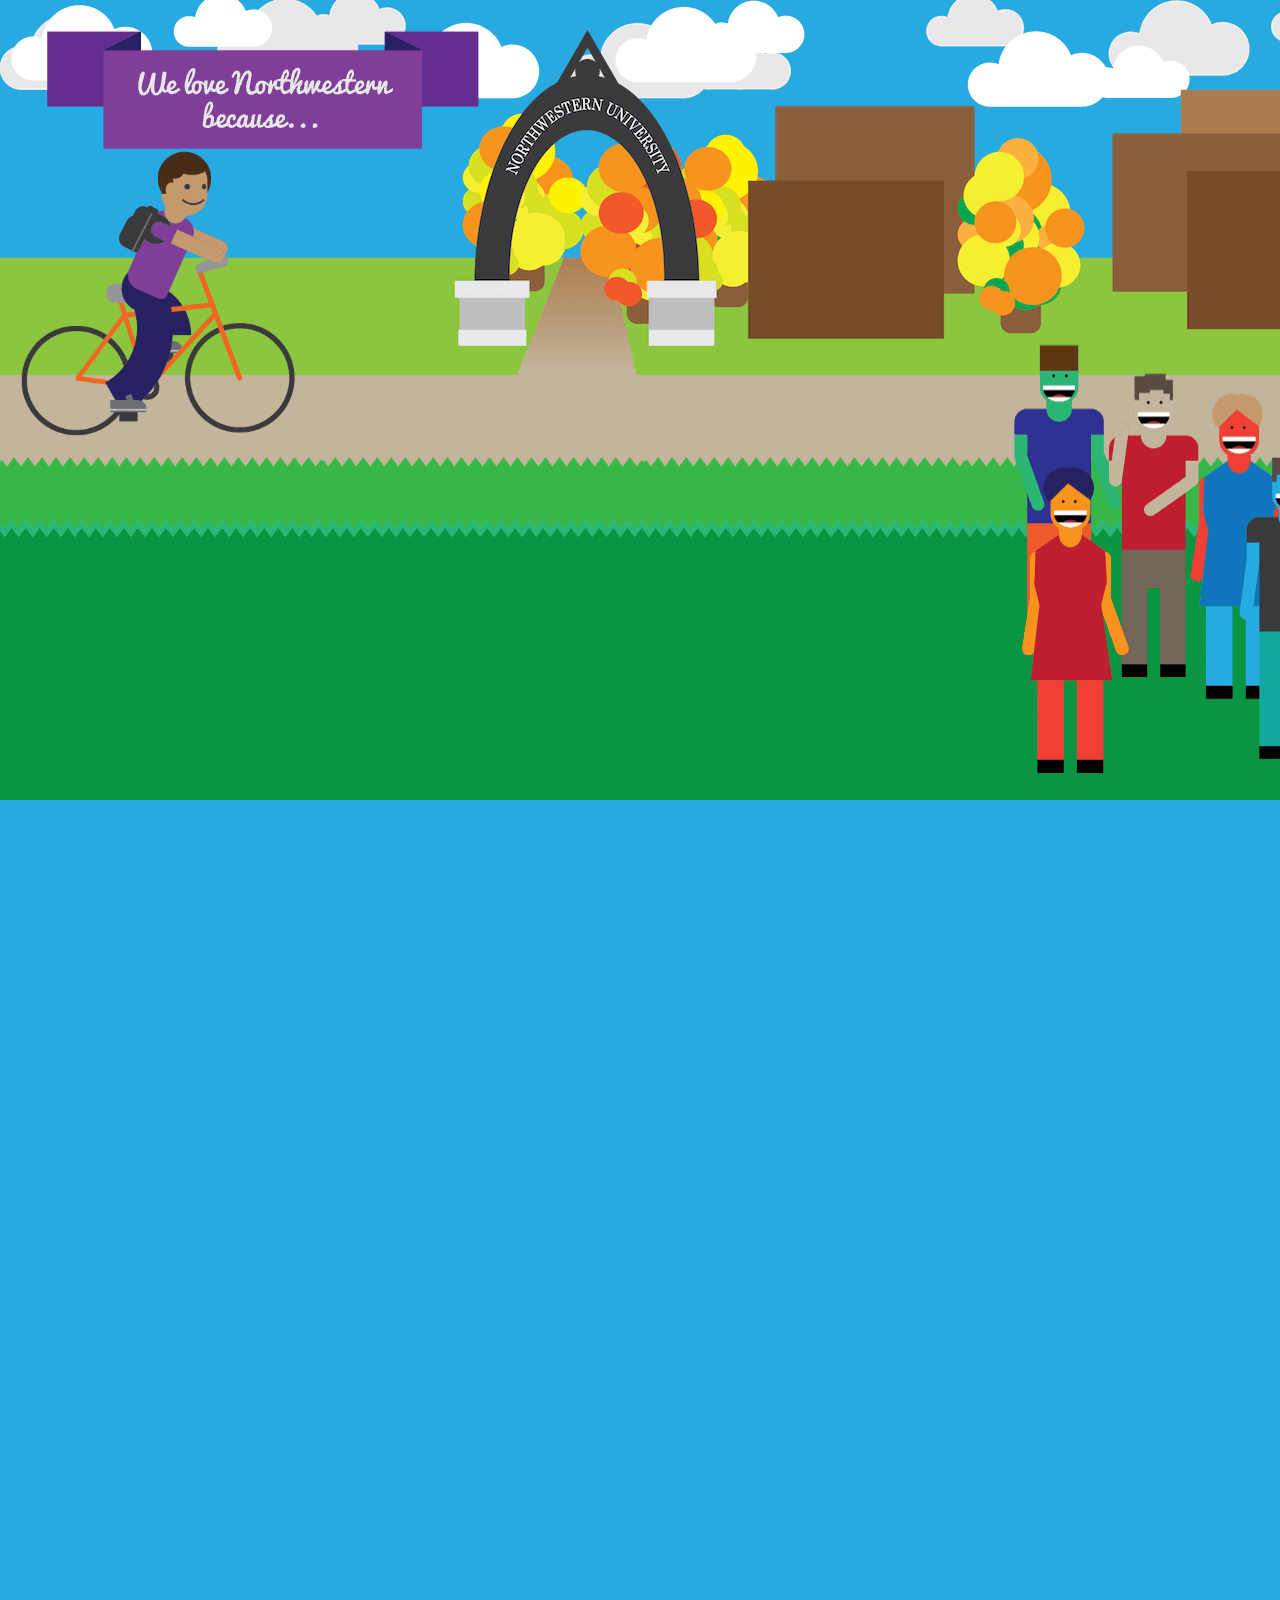
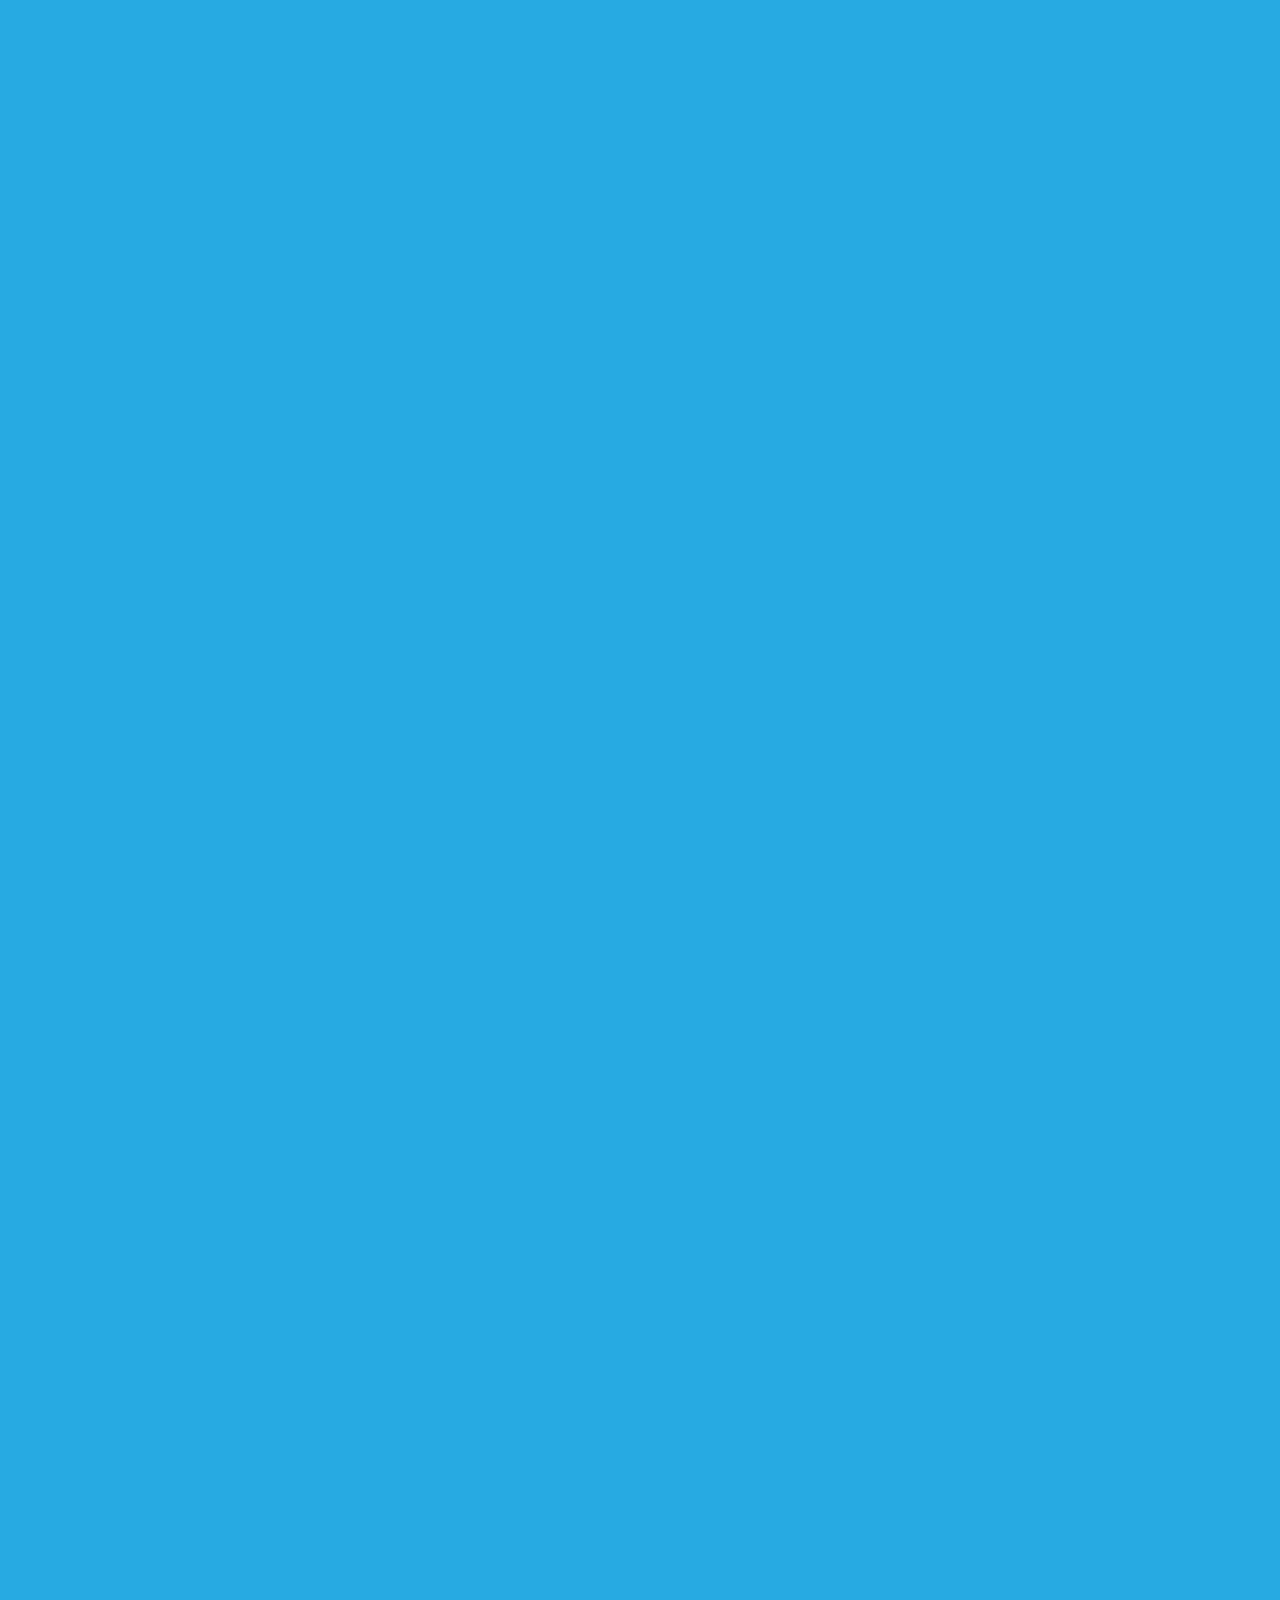
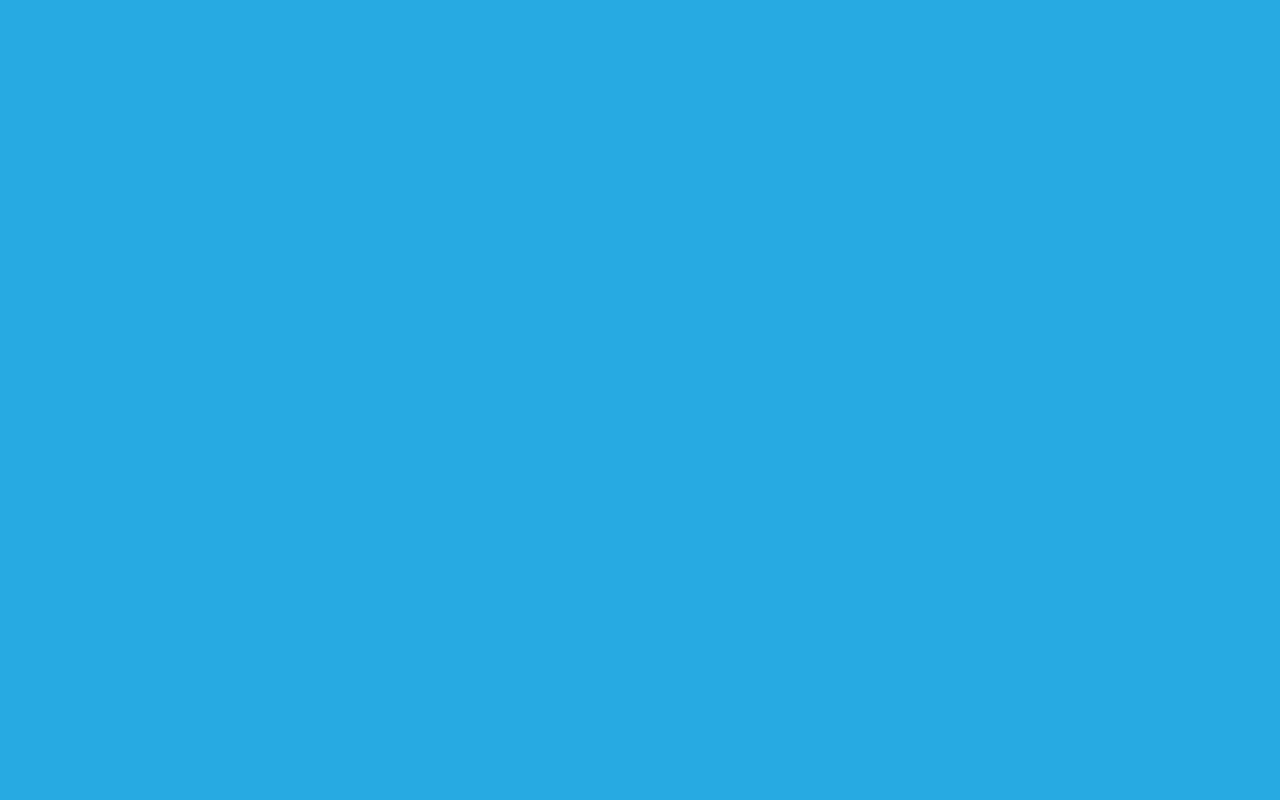
==== index.html @ 4a2a835d "Initialize Content" ====
<!DOCTYPE html>
<html>
	<title>
	</title>
	<head>
		<link href='http://fonts.googleapis.com/css?family=Dosis:400,700' rel='stylesheet' type='text/css'>
		<link rel='stylesheet' type="text/css" href="css/desktop.css">
		<script src="http://ajax.googleapis.com/ajax/libs/jquery/1.11.0/jquery.min.js"></script>
	</head>
	<body>
		<div id="Background">
			<div id="BackgroundBuildings" class="background-elements ScrollSpeed1 SizeCoverPosition"></div>
			<div id="Banner1" class="SizeCoverPosition"></div>
			<div class="ScrollSpeed1 SizeCoverPosition" id="Banner2"></div>
			<div class="ScrollSpeed1 SizeCoverPosition" id="Banner3"></div>
			<div id="Grass1" class="background-elements SizeCoverPosition"></div>
			<div id="Grass2" class="background-elements SizeCoverPosition"></div>
			<div id="Cloud1" class="background-elements SizeCoverPosition"></div>
			<div id="Cloud2" class="background-elements SizeCoverPosition"></div>
			<div id="People1" class="background-elements ScrollSpeed1 SizeCoverPosition"></div>
			<div id="People2" class="background-elements ScrollSpeed1 SizeCoverPosition"></div>
			<div id="Quote1" class="background-elements ScrollSpeed1 SizeCoverPosition"></div>
			<div id="Quote2" class="background-elements ScrollSpeed1 SizeCoverPosition"></div>
			<div id="Quote3" class="background-elements ScrollSpeed1 SizeCoverPosition"></div>
			<div id="Dillo1" class="background-elements ScrollSpeed1 SizeCoverPosition"></div>
			<div id="Dillo2" class="background-elements ScrollSpeed1 SizeCoverPosition"></div>
			<div id="Dillo3" class="background-elements ScrollSpeed1 SizeCoverPosition"></div>
			<div id="Speaker1" class="background-elements ScrollSpeed1 SizeCoverPosition"></div>
			<div id="Speaker2" class="background-elements ScrollSpeed1 SizeCoverPosition"></div>
		</div>

		<div id="Phil">
			<div id="PhilSlides"></div>
		</div>
        
        <div id="MessageBoard">
	        <div id="MessageBox">
	        	<h1>Why do you love Northwestern?</h1>
	        	<div id ="Message-BoxScroll">
	            	<p>"The food here is so amazing!" -AJ</p>
	            	<p>"I love the professors!" -BY</p>
	            	<p>"ORGO AND CHEM :)" -KS</p>
	            	<p>"My roommate and I are best friends" -SV</p>
	            	<p>"There are just so many cool people" -PO</p>
	            	<p>"Purple is the greatest school color" -GL</p>
	            	<p>"I met my wife here four years ago" -RP</p>
	            	<p>"I fall asleep at the lakefill" -MK</p>
	            	<p>"Evanston is the greatest college town" -JH</p>
	            	<div class="prompt"></div>
	               	<table id ="TableHide"><tr width="90%">
		               	<td width="400px">
		             		<input id="userReason" type="text" name = "reason" placeholder="I love NU because..." maxlength="45">
		           		</td>
		           		<td width="20px">
		               		<input id="userName" type="text" name ="name" placeholder="Initials">
		               	</td>
		            	</tr>
		            </table>
		        	<button id = "ButtonHide">Submit</button>
	       		</div>
	        </div>
	    </div>

		<script type="text/javascript" src="js/main.js"></script>
	</body>
</html>
---- css/desktop.css ----
body{
	background-color: rgb(39,170,225);
}

.SizeCoverPosition{
	height:800px;
	width: 4000px;
	background-size: cover;
	position: absolute;
	left: 0px;
	top:0px;
}

#Background{
	height: 4000px;
	width: 100%;
	position:absolute;
	left:0;
	top:0;
	overflow: hidden;
}

#BackgroundBuildings{
	background-image: url("../img/background.png");
	z-index:0;
}

#Banner1{
	background-image: url("../img/banner1.png");
	z-index:10;
}

#Banner2{
	background-image: url("../img/banner2.png");
	top: -500px;
	z-index:10;
}

#Banner3{
	background-image: url("../img/banner3.png");
	top: -500px;
	z-index:10;
}

#Grass1{
	background-image: url("../img/grass1.png");
	z-index:2;
}

#Grass2{
	background-image: url("../img/grass2.png");
	z-index:1;
}

#Cloud1{
	background-image: url("../img/cloudWhite.png");
	z-index:-1;
}

#Cloud2{
	background-image: url("../img/cloudGrey.png");
	z-index:-2;
}

#People1{
	background-image: url("../img/people1.png");
	z-index:5;
}

#People2{
	background-image: url("../img/people2.png");
	z-index:3;
}

#Quote1{
	background-image: url("../img/quotes1.png");
	z-index:6;
	display:none;
}

#Quote2{
	background-image: url("../img/quotes2.png");
	z-index:7;
	display:none;
}

#Quote3{
	background-image: url("../img/quotes3.png");
	z-index:8;
	display:none;
}

#Dillo1{
	background-image: url("../img/dillo.png");
	z-index:3;
}

#Dillo2{
	background-image: url("../img/dillo2.png");
	z-index:4;
	display:none;
}

#Dillo3{
	background-image: url("../img/dillo3.png");
	z-index:4;
	display:initial;
}

#Speaker1{
	background-image: url("../img/speaker1.png");
	z-index:1;
	display:none;
}

#Speaker2{
	background-image: url("../img/speaker2.png");
	z-index:1;
	display:initial;
}
#Phil{
	width:300px;
	height:300px;
	top: 140px;
	position:fixed;
	overflow:hidden;
	z-index:4;
}

#PhilSlides{
	height:600px;
	width:3000px;
	background-size:cover;
	position: relative;
	background-image: url("../img/phil.png");
	left: 0px;
	top: 0px;
}

#MessageBoard{
	height: 4000px;
	width: 100%;
	position:absolute;
	left:0;
	top:0;
	overflow: hidden;
	z-index:9;
}

#MessageBox{
	border: 30px solid #555555;
	border-top: 30px solid #777777;
	border-bottom: transparent;
	text-align: center;
	height: 700px;
	width: 600px;
	position:absolute;
	background-color: #222222;
	padding: 30px;
	color: #dddddd;
	font-family: 'Dosis', 'sans-serif';
	overflow:hidden;
	top: 1600px;
}

h1{
	font-size: 40px;
}

#Message-BoxScroll{
	overflow-y:hidden;
	overflow-x:hidden;
	width:100%;
	height:450px;
}

p, #prompt{
	font-size:28px;
}

table{
	padding:30px;
}

input{
	background-color: #222222;
	font-family: 'Dosis', 'sans-serif';
	font-size: 28px;
	color:#dddddd;
	text-align:center;

}

::-webkit-input-placeholder { /* WebKit browsers */
    color:#333333;
}

button{
	font-size:25px;
	font-family: 'Dosis', 'sans-serif';
	background-color: #222222;
	color:#dddddd;
}
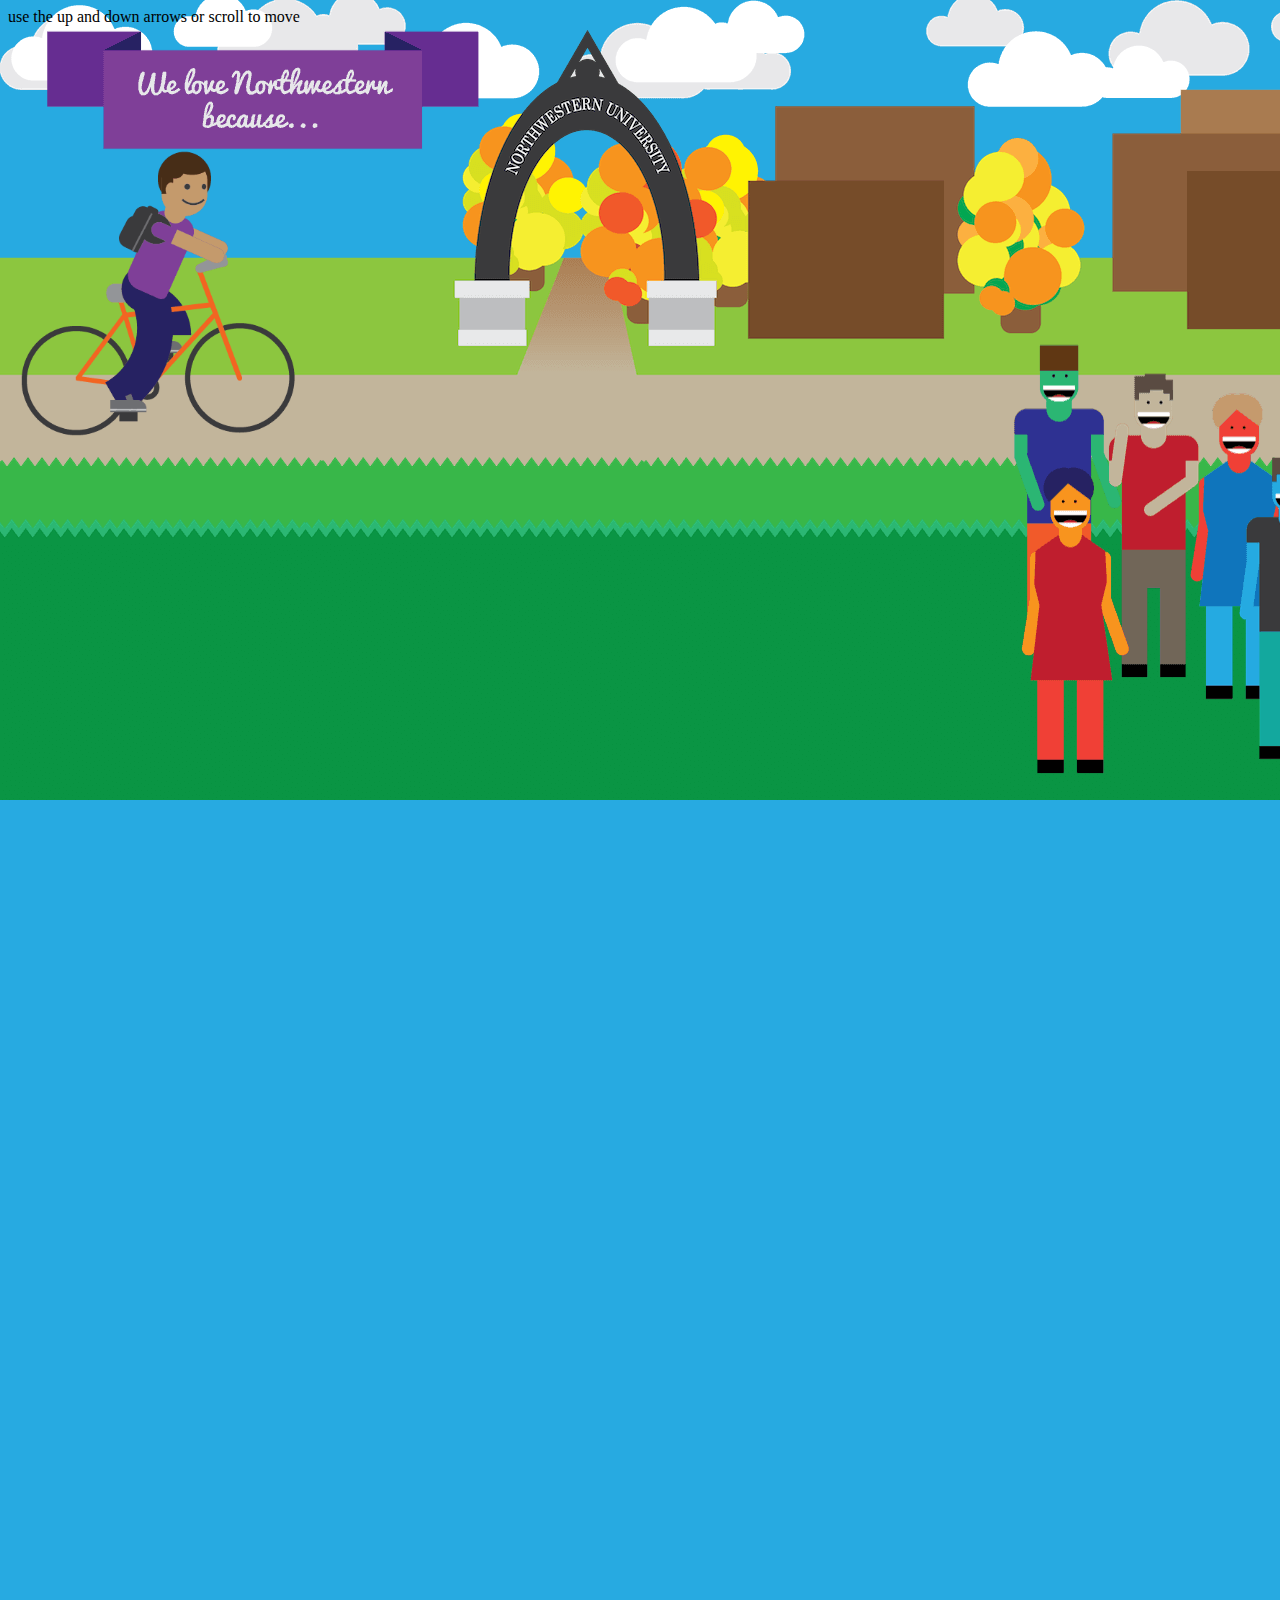
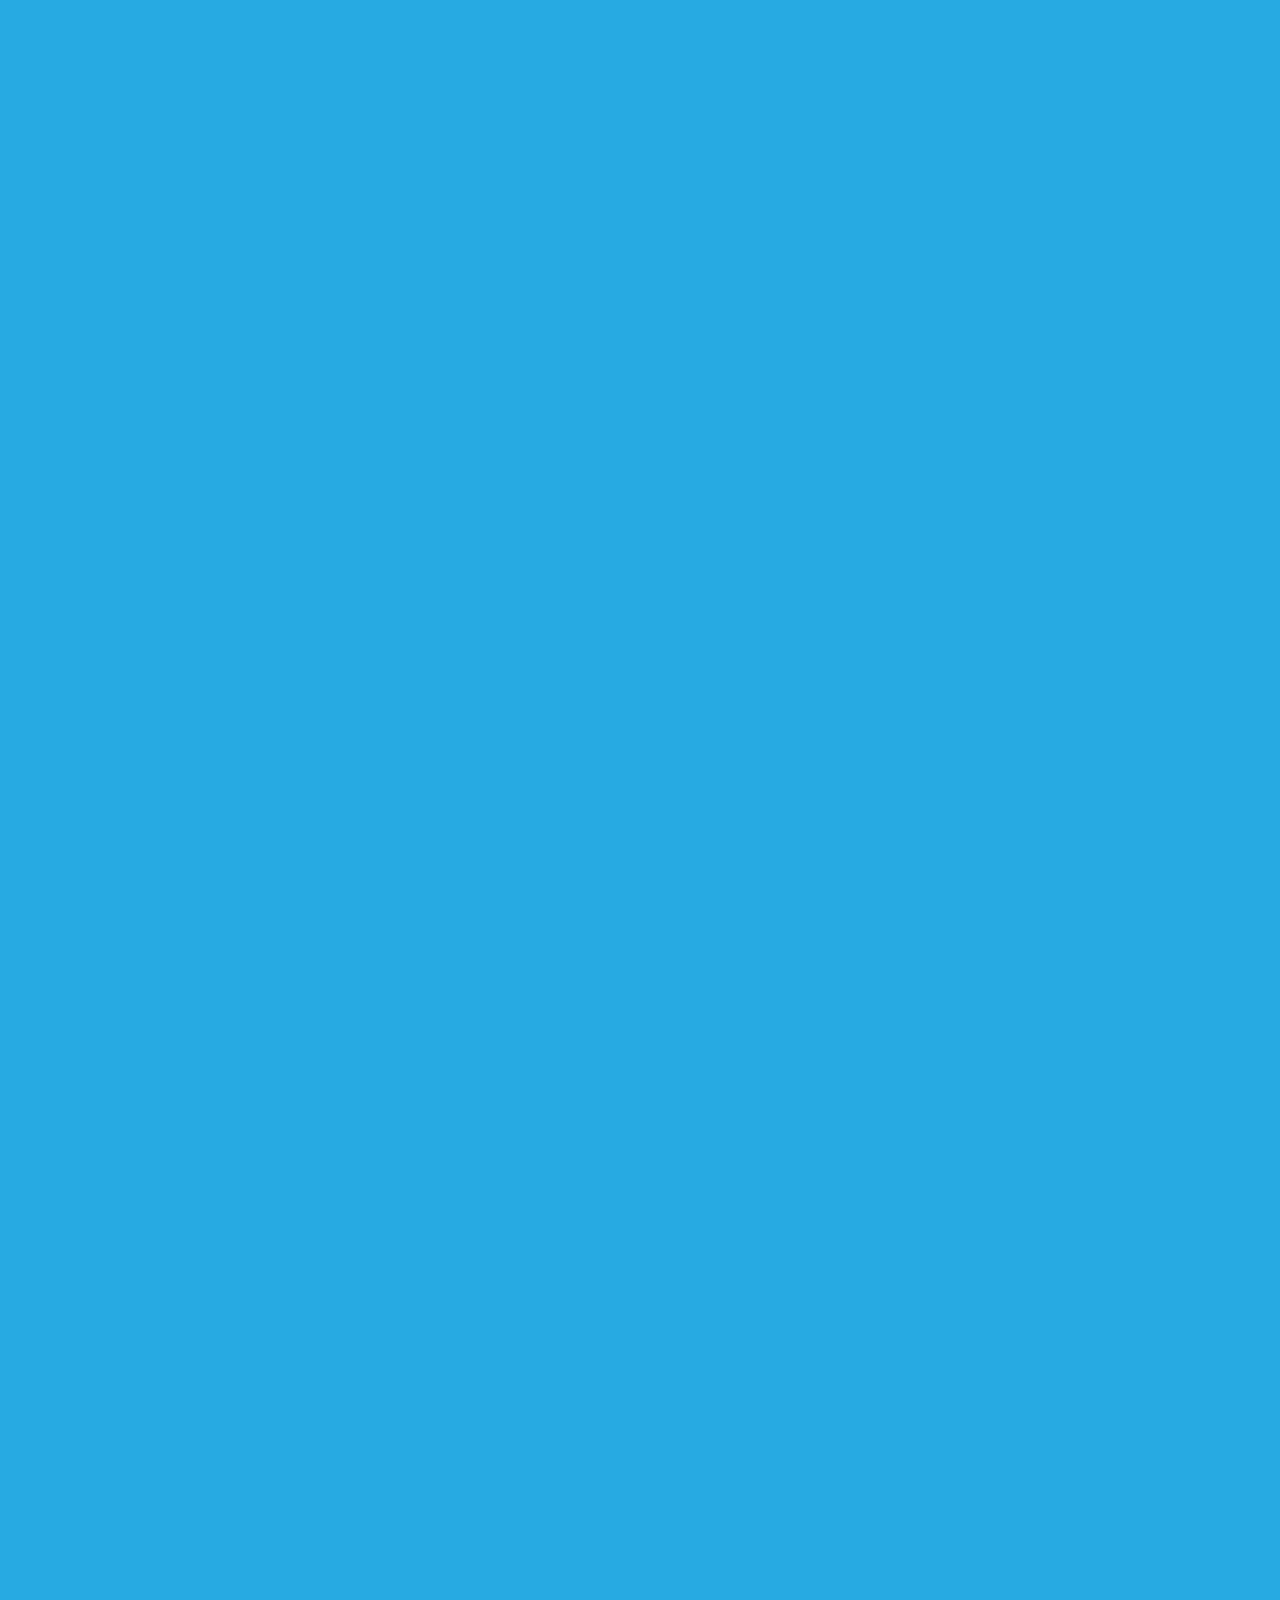
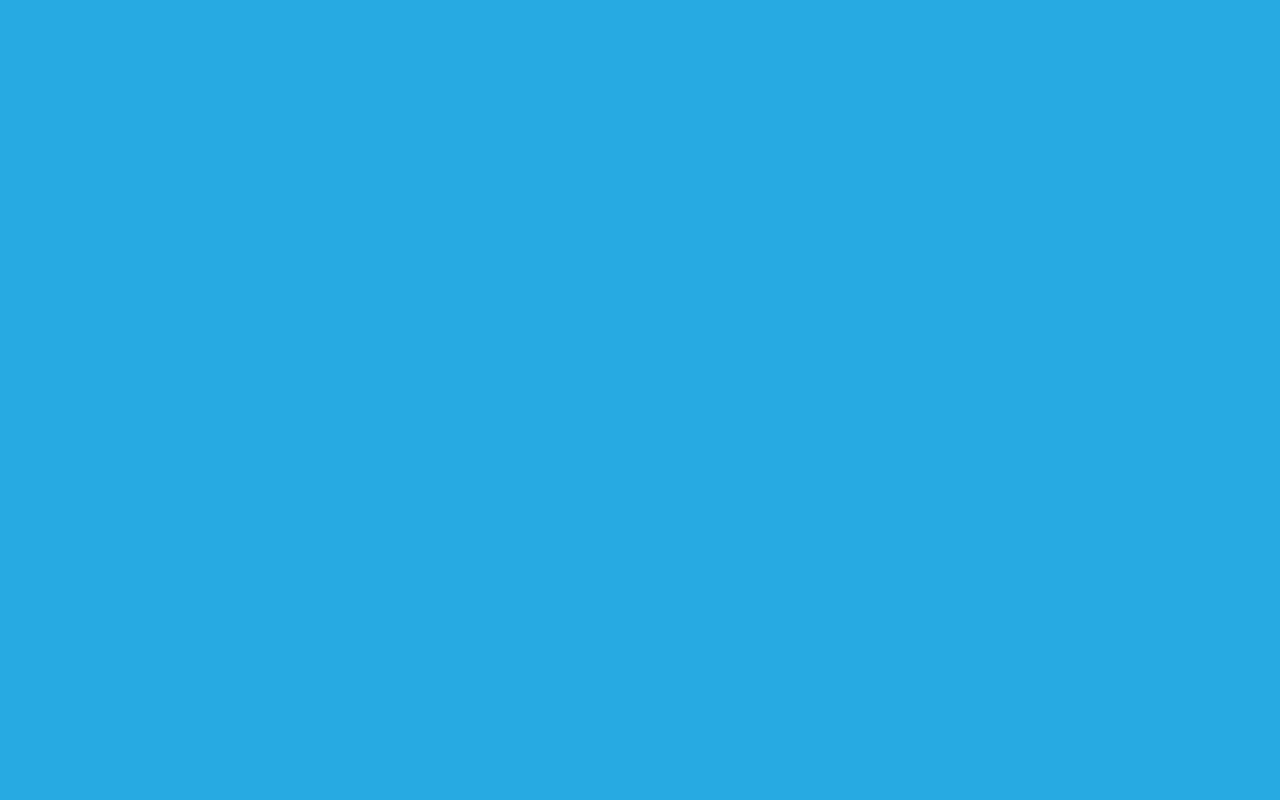
==== commit 8316a9ef: "Add Title" ====
--- a/index.html
+++ b/index.html
@@ -1,13 +1,15 @@
 <!DOCTYPE html>
 <html>
 	<title>
+		Chalkboard Love
 	</title>
 	<head>
-		<link href='http://fonts.googleapis.com/css?family=Dosis:400,700' rel='stylesheet' type='text/css'>
+		<link href='https://fonts.googleapis.com/css?family=Dosis:400,700' rel='stylesheet' type='text/css'>
 		<link rel='stylesheet' type="text/css" href="css/desktop.css">
 		<script src="http://ajax.googleapis.com/ajax/libs/jquery/1.11.0/jquery.min.js"></script>
 	</head>
 	<body>
+		<div id="Beginning">use the up and down arrows or scroll to move</div>
 		<div id="Background">
 			<div id="BackgroundBuildings" class="background-elements ScrollSpeed1 SizeCoverPosition"></div>
 			<div id="Banner1" class="SizeCoverPosition"></div>
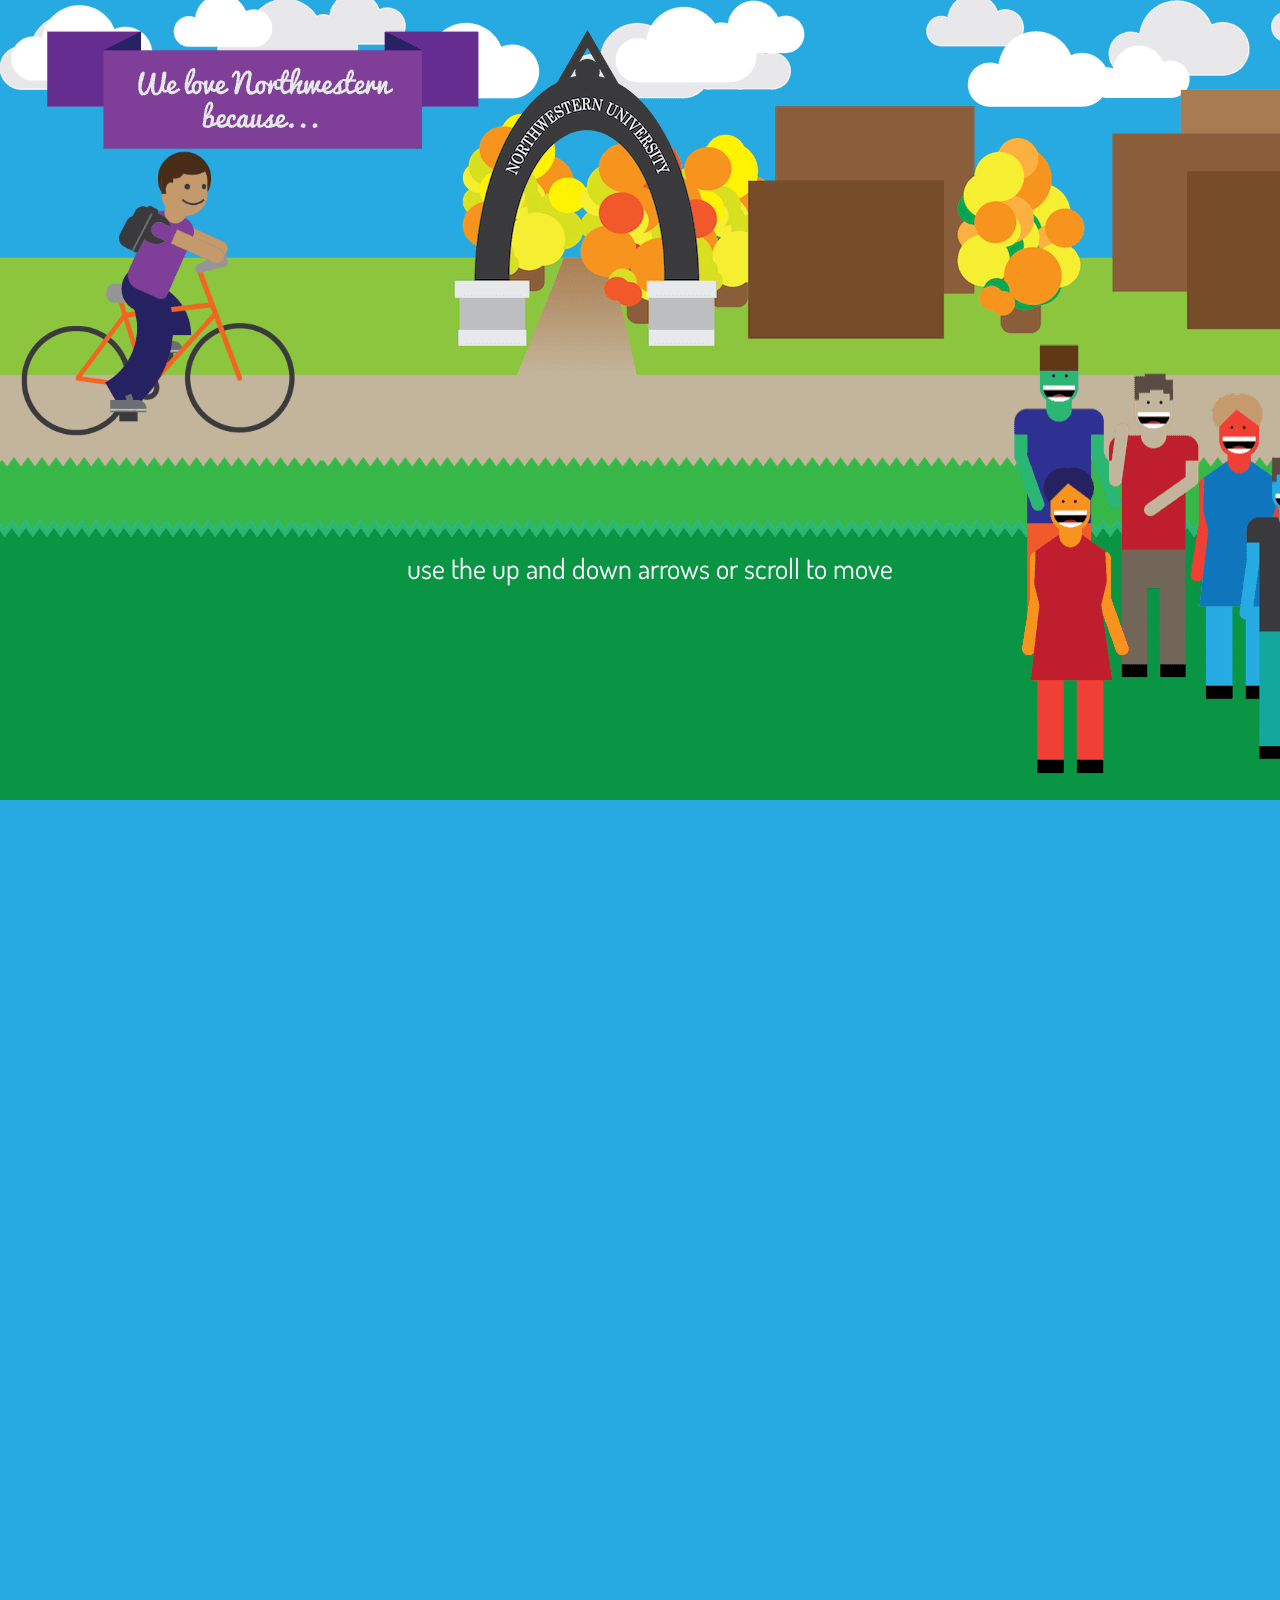
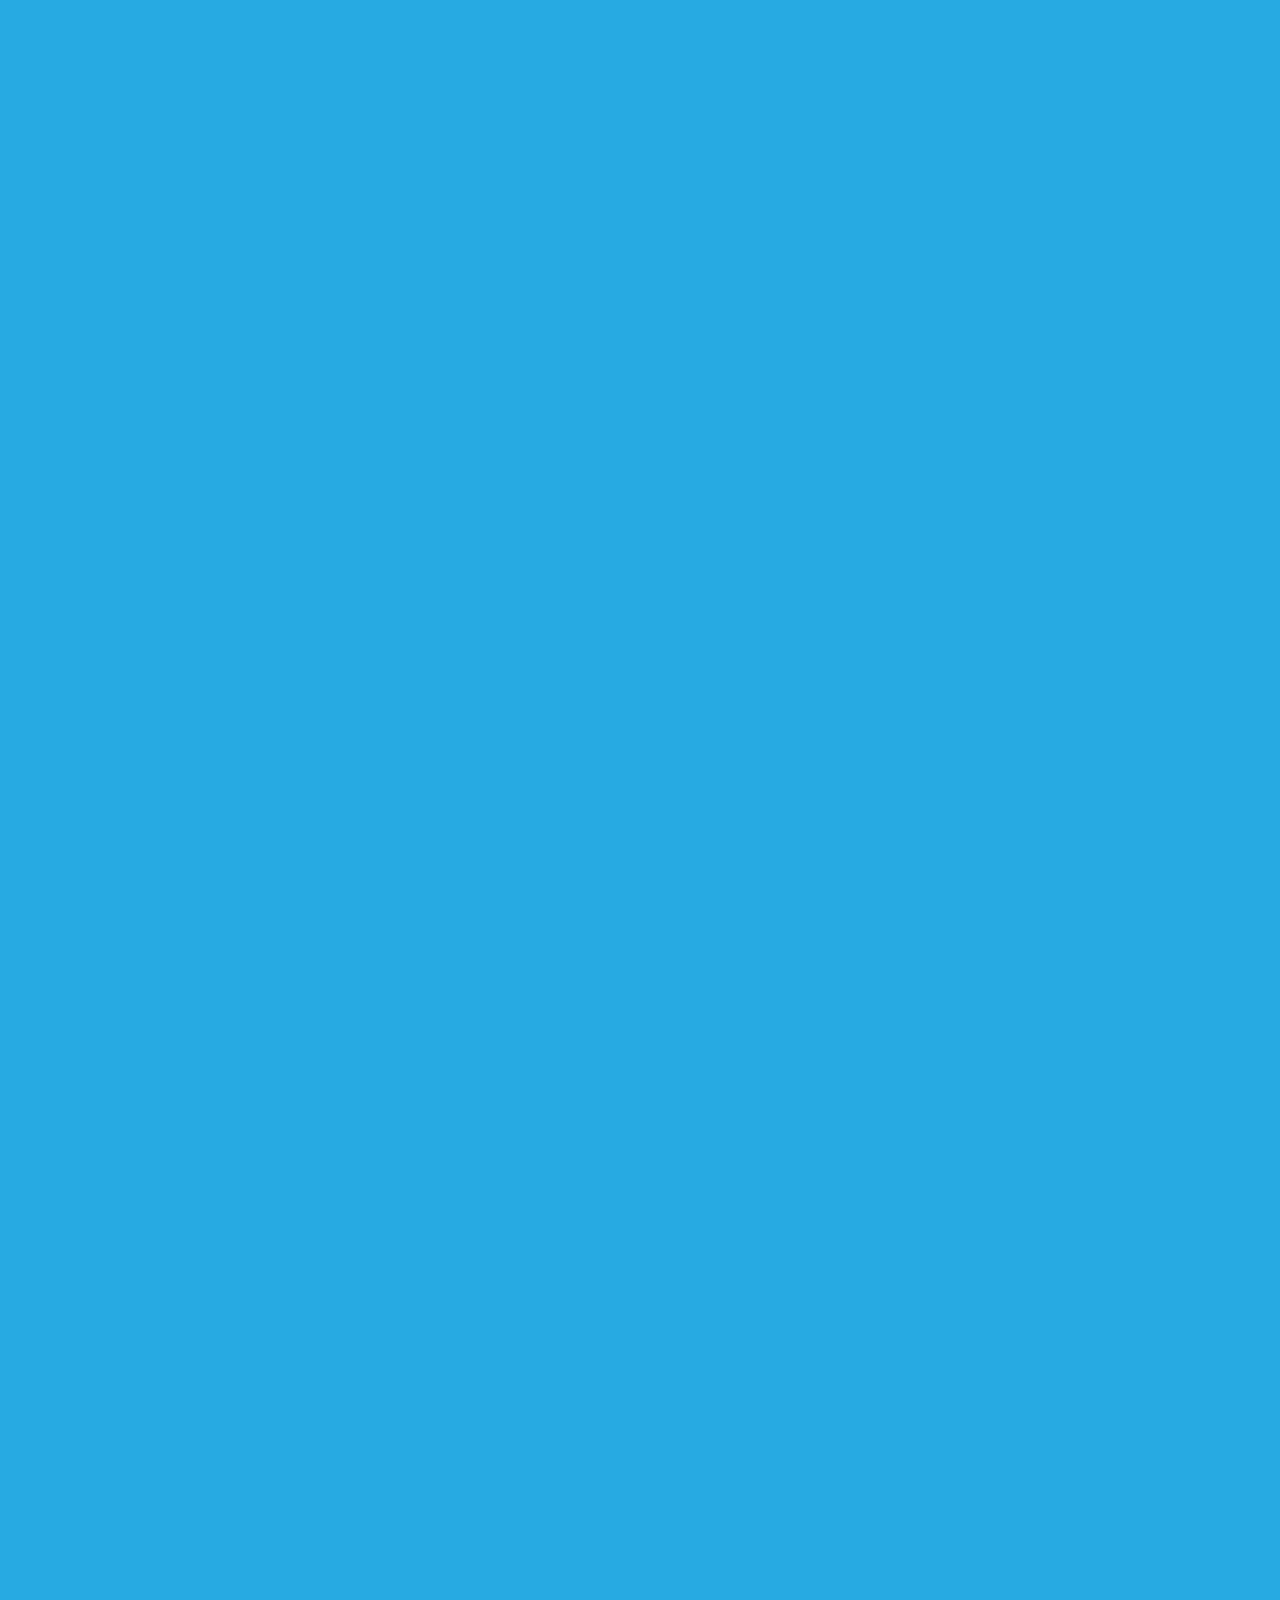
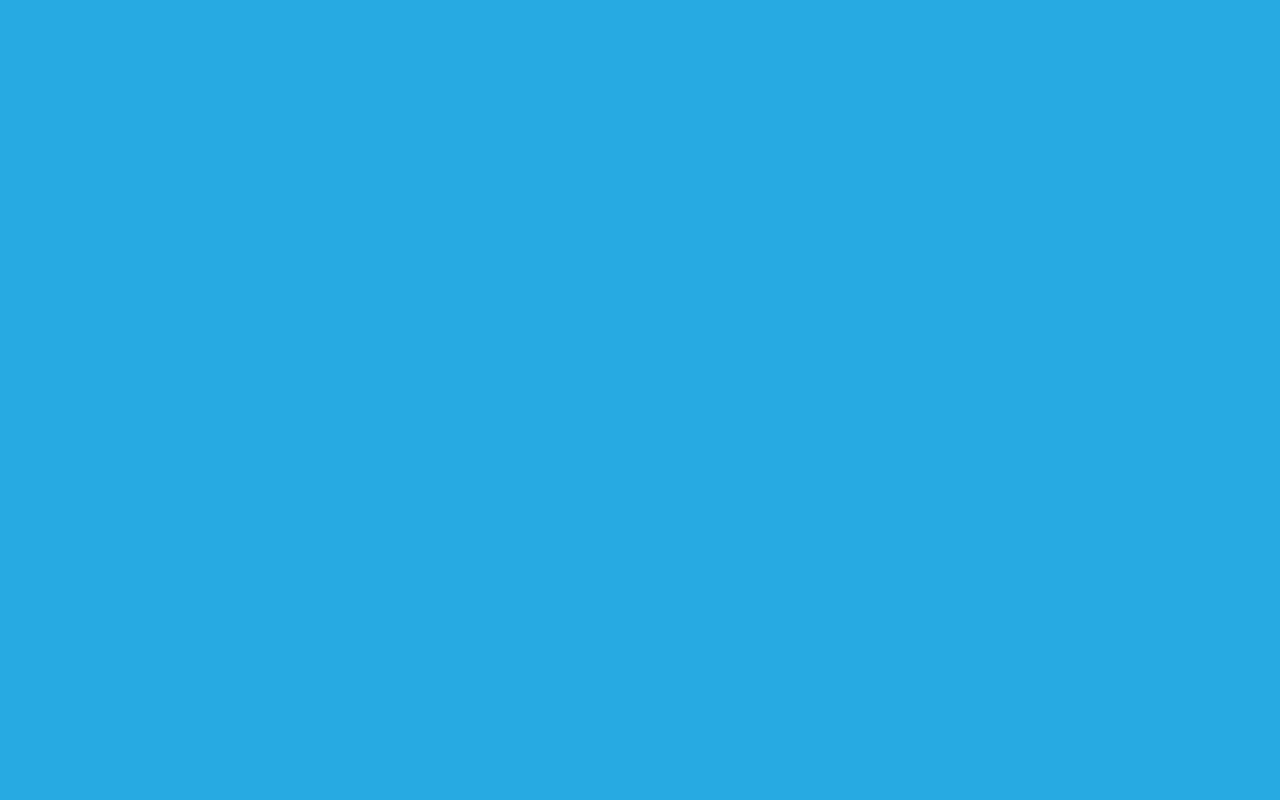
==== commit 164dbc66: "asdf" ====
--- a/index.html
+++ b/index.html
@@ -4,9 +4,10 @@
 		Chalkboard Love
 	</title>
 	<head>
+		<script src="http://ajax.googleapis.com/ajax/libs/jquery/1.11.0/jquery.min.js"></script>
 		<link href='https://fonts.googleapis.com/css?family=Dosis:400,700' rel='stylesheet' type='text/css'>
 		<link rel='stylesheet' type="text/css" href="css/desktop.css">
-		<script src="http://ajax.googleapis.com/ajax/libs/jquery/1.11.0/jquery.min.js"></script>
+		<script src='https://cdn.firebase.com/js/client/1.0.11/firebase.js'></script>
 	</head>
 	<body>
 		<div id="Beginning">use the up and down arrows or scroll to move</div>
@@ -39,30 +40,41 @@
 	        <div id="MessageBox">
 	        	<h1>Why do you love Northwestern?</h1>
 	        	<div id ="Message-BoxScroll">
-	            	<p>"The food here is so amazing!" -AJ</p>
-	            	<p>"I love the professors!" -BY</p>
-	            	<p>"ORGO AND CHEM :)" -KS</p>
-	            	<p>"My roommate and I are best friends" -SV</p>
-	            	<p>"There are just so many cool people" -PO</p>
-	            	<p>"Purple is the greatest school color" -GL</p>
-	            	<p>"I met my wife here four years ago" -RP</p>
-	            	<p>"I fall asleep at the lakefill" -MK</p>
-	            	<p>"Evanston is the greatest college town" -JH</p>
-	            	<div class="prompt"></div>
-	               	<table id ="TableHide"><tr width="90%">
-		               	<td width="400px">
-		             		<input id="userReason" type="text" name = "reason" placeholder="I love NU because..." maxlength="45">
-		           		</td>
-		           		<td width="20px">
-		               		<input id="userName" type="text" name ="name" placeholder="Initials">
-		               	</td>
-		            	</tr>
-		            </table>
-		        	<button id = "ButtonHide">Submit</button>
+	            	<div id="Messages">
+	            	</div>
+	            	<div id="input">
+		               	<table id ="TableHide"><tr width="90%">
+			               	<td width="400px">
+			             		<input id="userReason" type="text" name = "reason" placeholder="I love NU because..." maxlength="45">
+			           		</td>
+			           		<td width="20px">
+			               		<input id="userName" type="text" name ="name" placeholder="Initials">
+			               	</td>
+			            	</tr>
+			            </table>
+		        		<button id = "ButtonHide">Submit</button>
+		        	</div>
 	       		</div>
 	        </div>
 	    </div>
-
 		<script type="text/javascript" src="js/main.js"></script>
+		<script>
+			var myDataRef = new Firebase('https://glaring-fire-2450.firebaseio.com/');
+			$('#ButtonHide').on("click",function() {
+		          var name = $('#userName').val();
+		          var text = $('#userReason').val();
+		          myDataRef.push({name: name, text: text});
+		          $('#userReason').val('');
+		          $('#userName').val('');
+	      	});
+	      	myDataRef.limit(9).on('child_added',function(snapshot){
+	      		var message = snapshot.val();
+				displayChatMessage(message.name, message.text);
+	      	})
+	      	function displayChatMessage(name, text) {
+	        	$("#Messages").append("<p>\"" + text + "\" -" + name + "</p>");
+	        	$('#Messages')[0].scrollTop = $('#Messages')[0].scrollHeight;
+	     	};
+		</script>
 	</body>
 </html>--- a/css/desktop.css
+++ b/css/desktop.css
@@ -1,3 +1,16 @@
+#Beginning{
+	height: 100px;
+	width:500px;
+	text-align: center;
+	font-family: 'Dosis', 'sans-serif';
+	font-size:28px;
+	color:white;
+	position: absolute;
+	top: 550px;
+	left: 400px;
+	z-index:7;
+}
+
 body{
 	background-color: rgb(39,170,225);
 }
@@ -174,7 +187,7 @@
 	height:450px;
 }
 
-p, #prompt{
+p, .prompt{
 	font-size:28px;
 }
 
